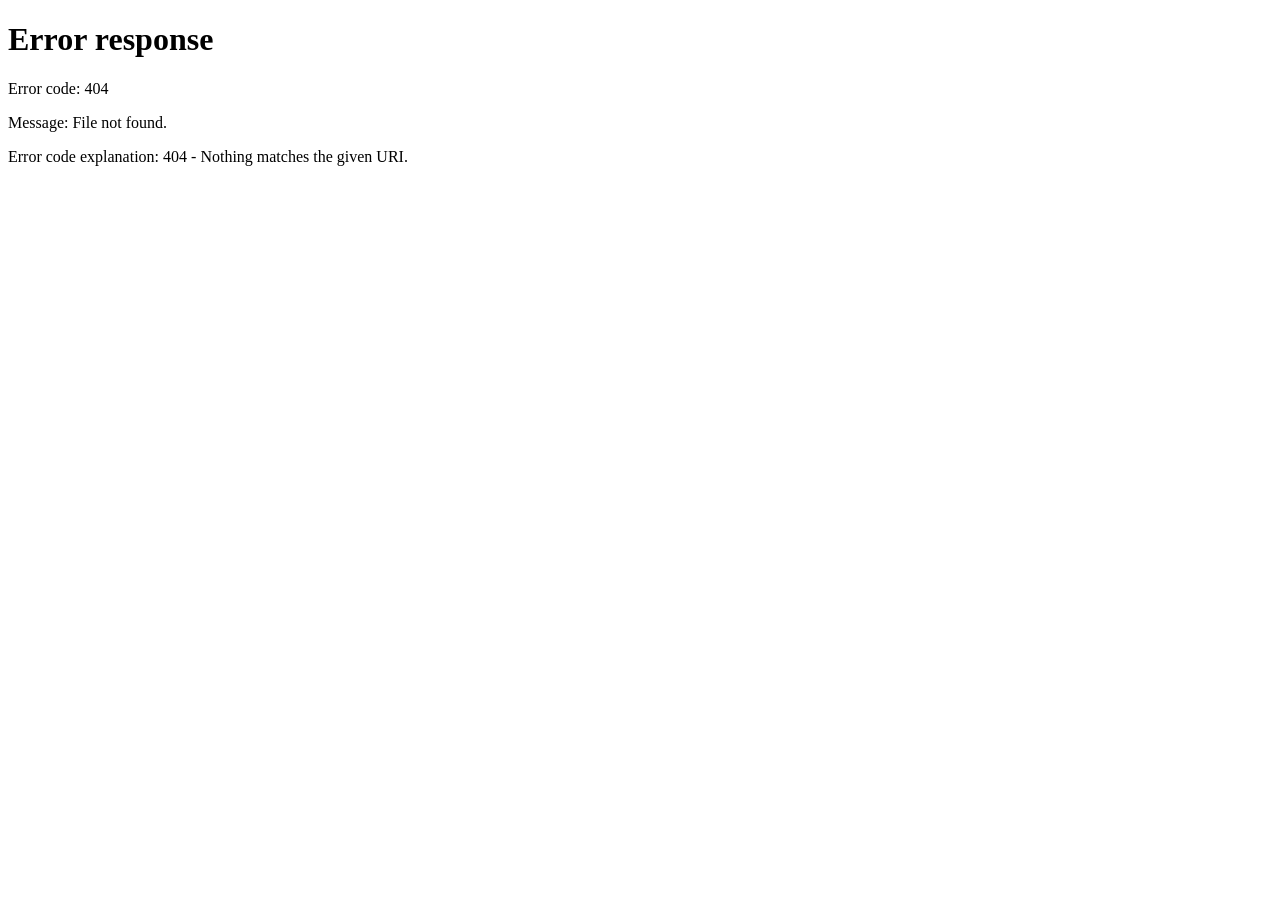
==== index.html @ e7620a19 "Add files via upload" ====
<!DOCTYPE html>
<html lang="en">
<head>
  <meta charset="UTF-8">
  <title>GymFit Gym</title>
  <!-- This page just sends visitors to the client website -->
  <meta http-equiv="refresh" content="0; url=client/index.html">
</head>
<body>
  <p>Opening GymFit Gym... <a href="client/index.html">Click here</a> if nothing happens.</p>
</body>
</html>
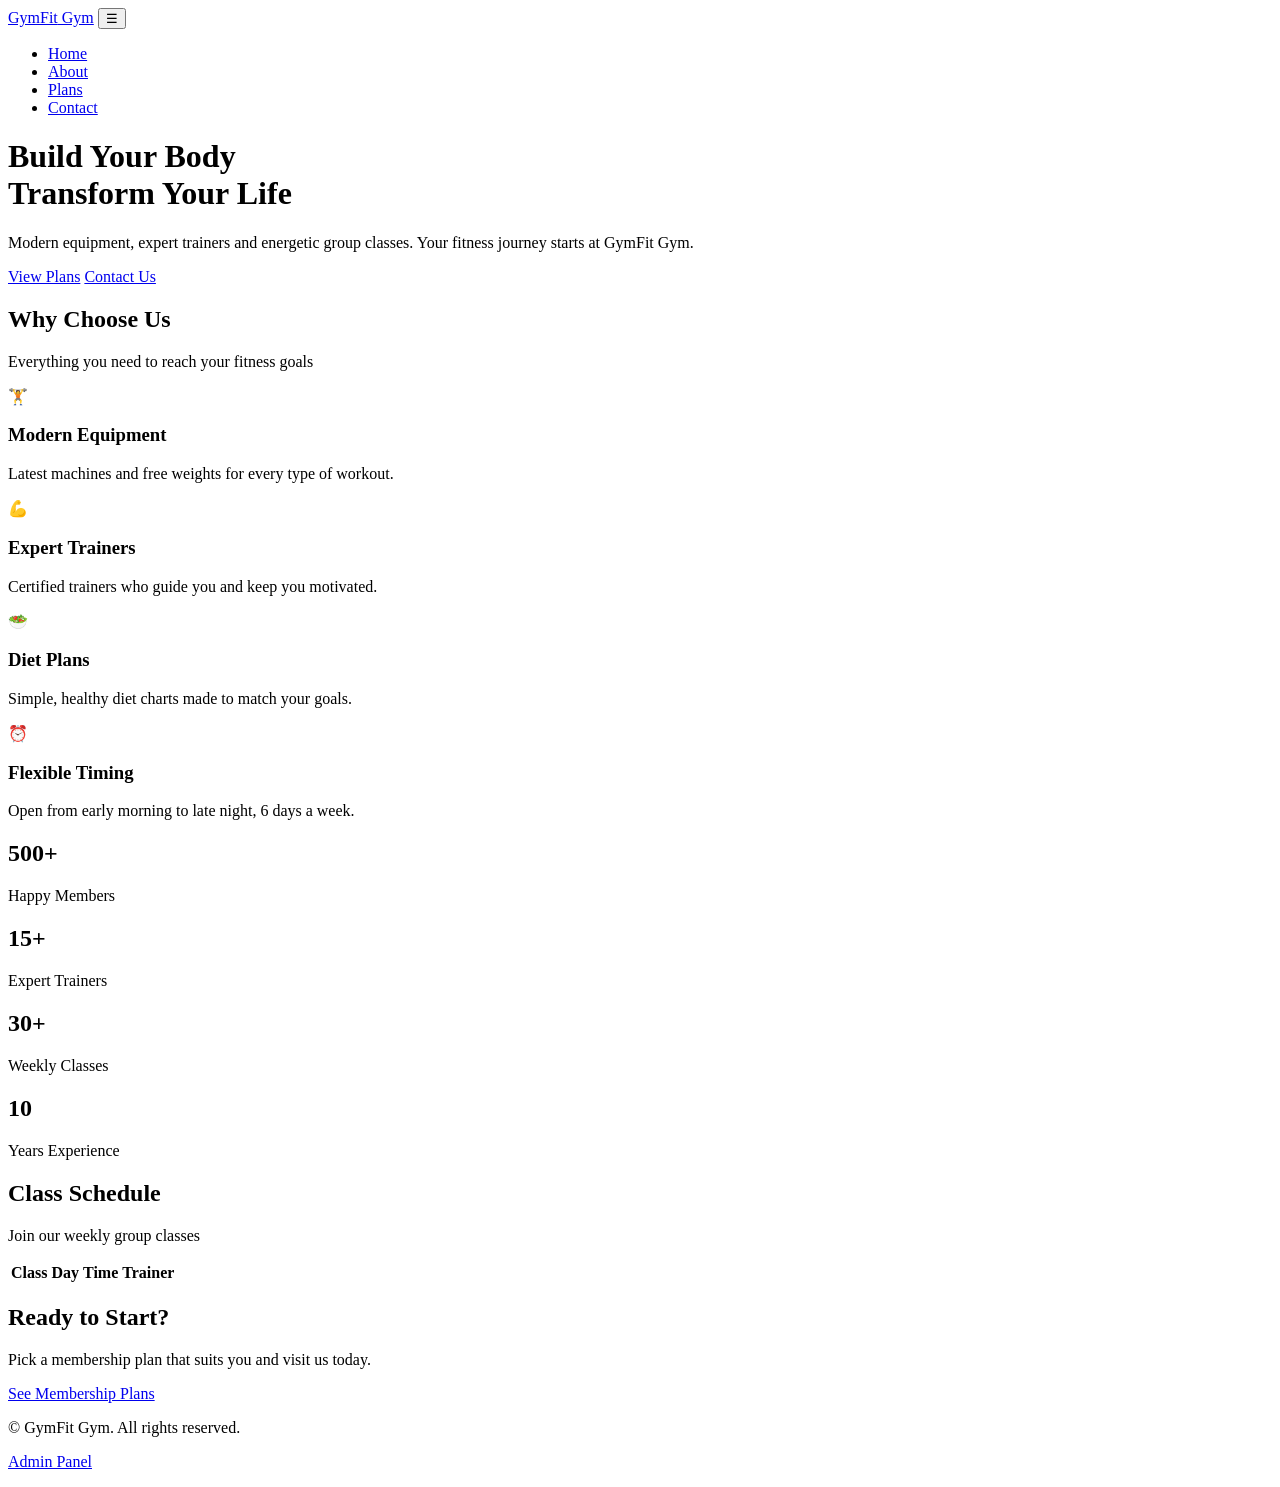
==== commit 71f91882: "Add files via upload" ====
--- a/index.html
+++ b/index.html
@@ -2,11 +2,113 @@
 <html lang="en">
 <head>
   <meta charset="UTF-8">
-  <title>GymFit Gym</title>
-  <!-- This page just sends visitors to the client website -->
-  <meta http-equiv="refresh" content="0; url=client/index.html">
+  <meta name="viewport" content="width=device-width, initial-scale=1.0">
+  <title>GymFit Gym - Home</title>
+  <link rel="stylesheet" href="css/style.css">
 </head>
 <body>
-  <p>Opening GymFit Gym... <a href="client/index.html">Click here</a> if nothing happens.</p>
+
+  <!-- ========== Header ========== -->
+  <header>
+    <div class="container navbar">
+      <a href="index.html" class="logo">Gym<span>Fit</span> Gym</a>
+      <button class="menu-btn" id="menuBtn">&#9776;</button>
+      <ul class="nav-links" id="navLinks">
+        <li><a href="index.html" class="active">Home</a></li>
+        <li><a href="about.html">About</a></li>
+        <li><a href="plans.html">Plans</a></li>
+        <li><a href="contact.html">Contact</a></li>
+      </ul>
+    </div>
+  </header>
+
+  <!-- ========== Hero ========== -->
+  <div class="hero">
+    <div class="container">
+      <h1>Build Your <span>Body</span><br>Transform Your <span>Life</span></h1>
+      <p>Modern equipment, expert trainers and energetic group classes. Your fitness journey starts at GymFit Gym.</p>
+      <a href="plans.html" class="btn">View Plans</a>
+      <a href="contact.html" class="btn btn-outline">Contact Us</a>
+    </div>
+  </div>
+
+  <!-- ========== Why choose us ========== -->
+  <section>
+    <div class="container">
+      <h2 class="section-title">Why <span>Choose Us</span></h2>
+      <p class="section-sub">Everything you need to reach your fitness goals</p>
+
+      <div class="grid">
+        <div class="card">
+          <div class="icon">🏋️</div>
+          <h3>Modern Equipment</h3>
+          <p>Latest machines and free weights for every type of workout.</p>
+        </div>
+        <div class="card">
+          <div class="icon">💪</div>
+          <h3>Expert Trainers</h3>
+          <p>Certified trainers who guide you and keep you motivated.</p>
+        </div>
+        <div class="card">
+          <div class="icon">🥗</div>
+          <h3>Diet Plans</h3>
+          <p>Simple, healthy diet charts made to match your goals.</p>
+        </div>
+        <div class="card">
+          <div class="icon">⏰</div>
+          <h3>Flexible Timing</h3>
+          <p>Open from early morning to late night, 6 days a week.</p>
+        </div>
+      </div>
+    </div>
+  </section>
+
+  <!-- ========== Stats ========== -->
+  <div class="stats">
+    <div class="container grid">
+      <div><h2>500+</h2><p>Happy Members</p></div>
+      <div><h2>15+</h2><p>Expert Trainers</p></div>
+      <div><h2>30+</h2><p>Weekly Classes</p></div>
+      <div><h2>10</h2><p>Years Experience</p></div>
+    </div>
+  </div>
+
+  <!-- ========== Class schedule (comes from admin) ========== -->
+  <section>
+    <div class="container">
+      <h2 class="section-title">Class <span>Schedule</span></h2>
+      <p class="section-sub">Join our weekly group classes</p>
+
+      <table>
+        <thead>
+          <tr>
+            <th>Class</th>
+            <th>Day</th>
+            <th>Time</th>
+            <th>Trainer</th>
+          </tr>
+        </thead>
+        <tbody id="classesList"></tbody>
+      </table>
+    </div>
+  </section>
+
+  <!-- ========== Call to action ========== -->
+  <section class="cta">
+    <div class="container">
+      <h2>Ready to Start?</h2>
+      <p>Pick a membership plan that suits you and visit us today.</p>
+      <a href="plans.html" class="btn">See Membership Plans</a>
+    </div>
+  </section>
+
+  <!-- ========== Footer ========== -->
+  <footer>
+    <p>&copy; <span id="year"></span> GymFit Gym. All rights reserved.</p>
+    <p><a href="../admin/index.html">Admin Panel</a></p>
+  </footer>
+
+  <script src="js/storage.js"></script>
+  <script src="js/main.js"></script>
 </body>
 </html>
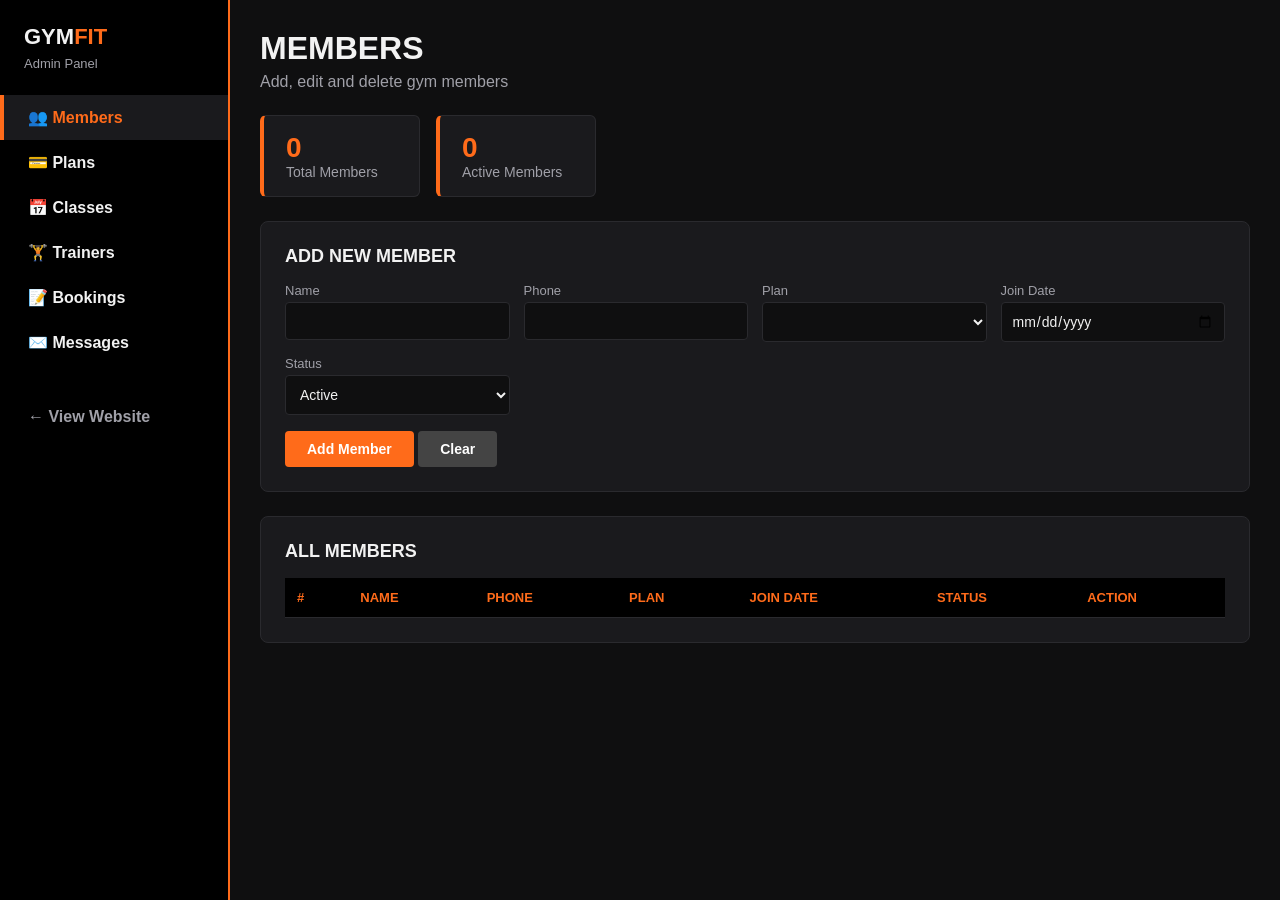
==== commit 0fb24289: "Add files via upload" ====
--- a/index.html
+++ b/index.html
@@ -3,112 +3,89 @@
 <head>
   <meta charset="UTF-8">
   <meta name="viewport" content="width=device-width, initial-scale=1.0">
-  <title>GymFit Gym - Home</title>
-  <link rel="stylesheet" href="css/style.css">
+  <title>Admin - Members</title>
+  <link rel="stylesheet" href="admin.css">
 </head>
 <body>
 
-  <!-- ========== Header ========== -->
-  <header>
-    <div class="container navbar">
-      <a href="index.html" class="logo">Gym<span>Fit</span> Gym</a>
-      <button class="menu-btn" id="menuBtn">&#9776;</button>
-      <ul class="nav-links" id="navLinks">
-        <li><a href="index.html" class="active">Home</a></li>
-        <li><a href="about.html">About</a></li>
-        <li><a href="plans.html">Plans</a></li>
-        <li><a href="contact.html">Contact</a></li>
-      </ul>
+  <!-- ========== Sidebar ========== -->
+  <div class="sidebar">
+    <div class="logo">Gym<span>Fit</span></div>
+    <div class="sub">Admin Panel</div>
+    <a href="index.html" class="active">👥 Members</a>
+    <a href="plans.html">💳 Plans</a>
+    <a href="classes.html">📅 Classes</a>
+    <a href="trainers.html">🏋️ Trainers</a>
+    <a href="bookings.html">📝 Bookings</a>
+    <a href="messages.html">✉️ Messages</a>
+    <a href="../client/index.html" class="site-link">← View Website</a>
+  </div>
+
+  <!-- ========== Main ========== -->
+  <div class="main">
+    <h1>Members</h1>
+    <p class="page-sub">Add, edit and delete gym members</p>
+
+    <div class="stat-row">
+      <div class="stat"><h2 id="totalMembers">0</h2><p>Total Members</p></div>
+      <div class="stat"><h2 id="activeMembers">0</h2><p>Active Members</p></div>
     </div>
-  </header>
 
-  <!-- ========== Hero ========== -->
-  <div class="hero">
-    <div class="container">
-      <h1>Build Your <span>Body</span><br>Transform Your <span>Life</span></h1>
-      <p>Modern equipment, expert trainers and energetic group classes. Your fitness journey starts at GymFit Gym.</p>
-      <a href="plans.html" class="btn">View Plans</a>
-      <a href="contact.html" class="btn btn-outline">Contact Us</a>
+    <!-- Add / Edit form -->
+    <div class="box">
+      <h2 id="formTitle">Add New Member</h2>
+      <form id="memberForm">
+        <div class="form-row">
+          <div>
+            <label>Name</label>
+            <input type="text" id="name" required>
+          </div>
+          <div>
+            <label>Phone</label>
+            <input type="tel" id="phone" required>
+          </div>
+          <div>
+            <label>Plan</label>
+            <select id="plan"></select>
+          </div>
+          <div>
+            <label>Join Date</label>
+            <input type="date" id="joinDate" required>
+          </div>
+          <div>
+            <label>Status</label>
+            <select id="status">
+              <option>Active</option>
+              <option>Expired</option>
+            </select>
+          </div>
+        </div>
+        <button type="submit" class="btn" id="saveBtn">Add Member</button>
+        <button type="button" class="btn btn-grey" onclick="cancelEdit()">Clear</button>
+      </form>
+    </div>
+
+    <!-- Members table -->
+    <div class="box">
+      <h2>All Members</h2>
+      <table>
+        <thead>
+          <tr>
+            <th>#</th>
+            <th>Name</th>
+            <th>Phone</th>
+            <th>Plan</th>
+            <th>Join Date</th>
+            <th>Status</th>
+            <th>Action</th>
+          </tr>
+        </thead>
+        <tbody id="tableBody"></tbody>
+      </table>
     </div>
   </div>
 
-  <!-- ========== Why choose us ========== -->
-  <section>
-    <div class="container">
-      <h2 class="section-title">Why <span>Choose Us</span></h2>
-      <p class="section-sub">Everything you need to reach your fitness goals</p>
-
-      <div class="grid">
-        <div class="card">
-          <div class="icon">🏋️</div>
-          <h3>Modern Equipment</h3>
-          <p>Latest machines and free weights for every type of workout.</p>
-        </div>
-        <div class="card">
-          <div class="icon">💪</div>
-          <h3>Expert Trainers</h3>
-          <p>Certified trainers who guide you and keep you motivated.</p>
-        </div>
-        <div class="card">
-          <div class="icon">🥗</div>
-          <h3>Diet Plans</h3>
-          <p>Simple, healthy diet charts made to match your goals.</p>
-        </div>
-        <div class="card">
-          <div class="icon">⏰</div>
-          <h3>Flexible Timing</h3>
-          <p>Open from early morning to late night, 6 days a week.</p>
-        </div>
-      </div>
-    </div>
-  </section>
-
-  <!-- ========== Stats ========== -->
-  <div class="stats">
-    <div class="container grid">
-      <div><h2>500+</h2><p>Happy Members</p></div>
-      <div><h2>15+</h2><p>Expert Trainers</p></div>
-      <div><h2>30+</h2><p>Weekly Classes</p></div>
-      <div><h2>10</h2><p>Years Experience</p></div>
-    </div>
-  </div>
-
-  <!-- ========== Class schedule (comes from admin) ========== -->
-  <section>
-    <div class="container">
-      <h2 class="section-title">Class <span>Schedule</span></h2>
-      <p class="section-sub">Join our weekly group classes</p>
-
-      <table>
-        <thead>
-          <tr>
-            <th>Class</th>
-            <th>Day</th>
-            <th>Time</th>
-            <th>Trainer</th>
-          </tr>
-        </thead>
-        <tbody id="classesList"></tbody>
-      </table>
-    </div>
-  </section>
-
-  <!-- ========== Call to action ========== -->
-  <section class="cta">
-    <div class="container">
-      <h2>Ready to Start?</h2>
-      <p>Pick a membership plan that suits you and visit us today.</p>
-      <a href="plans.html" class="btn">See Membership Plans</a>
-    </div>
-  </section>
-
-  <!-- ========== Footer ========== -->
-  <footer>
-    <p>&copy; <span id="year"></span> GymFit Gym. All rights reserved.</p>
-    <p><a href="../admin/index.html">Admin Panel</a></p>
-  </footer>
-
-  <script src="js/storage.js"></script>
-  <script src="js/main.js"></script>
+  <script src="../client/js/storage.js"></script>
+  <script src="js/members.js"></script>
 </body>
 </html>
--- a/admin.css
+++ b/admin.css
@@ -0,0 +1,297 @@
+/* =========================================================
+   GymFit Gym - admin.css (Admin panel)
+   ========================================================= */
+
+:root {
+  --bg: #0f0f10;
+  --card: #1a1a1d;
+  --border: #2a2a2e;
+  --accent: #ff6b1a;
+  --accent-dark: #e05500;
+  --text: #f2f2f2;
+  --muted: #a0a0a8;
+  --green: #2ecc71;
+  --red: #e74c3c;
+}
+
+* {
+  margin: 0;
+  padding: 0;
+  box-sizing: border-box;
+}
+
+body {
+  font-family: "Segoe UI", Arial, sans-serif;
+  background: var(--bg);
+  color: var(--text);
+  display: flex;
+  min-height: 100vh;
+}
+
+a {
+  color: inherit;
+  text-decoration: none;
+}
+
+/* ---------- Sidebar ---------- */
+.sidebar {
+  width: 230px;
+  background: #000;
+  border-right: 2px solid var(--accent);
+  padding: 24px 0;
+  flex-shrink: 0;
+}
+
+.sidebar .logo {
+  font-size: 22px;
+  font-weight: 900;
+  text-transform: uppercase;
+  padding: 0 24px 6px;
+}
+
+.sidebar .logo span {
+  color: var(--accent);
+}
+
+.sidebar .sub {
+  color: var(--muted);
+  font-size: 13px;
+  padding: 0 24px 24px;
+}
+
+.sidebar a {
+  display: block;
+  padding: 13px 24px;
+  font-weight: 600;
+  border-left: 4px solid transparent;
+}
+
+.sidebar a:hover,
+.sidebar a.active {
+  background: var(--card);
+  border-left-color: var(--accent);
+  color: var(--accent);
+}
+
+.sidebar .site-link {
+  margin-top: 30px;
+  color: var(--muted);
+}
+
+/* ---------- Main area ---------- */
+.main {
+  flex: 1;
+  padding: 30px;
+  overflow-x: auto;
+}
+
+.main h1 {
+  text-transform: uppercase;
+  margin-bottom: 6px;
+}
+
+.main .page-sub {
+  color: var(--muted);
+  margin-bottom: 24px;
+}
+
+/* ---------- Small stat boxes ---------- */
+.stat-row {
+  display: flex;
+  gap: 16px;
+  margin-bottom: 24px;
+  flex-wrap: wrap;
+}
+
+.stat {
+  background: var(--card);
+  border: 1px solid var(--border);
+  border-left: 4px solid var(--accent);
+  border-radius: 6px;
+  padding: 16px 22px;
+  min-width: 160px;
+}
+
+.stat h2 {
+  font-size: 28px;
+  color: var(--accent);
+}
+
+.stat p {
+  color: var(--muted);
+  font-size: 14px;
+}
+
+/* ---------- Box (form + table) ---------- */
+.box {
+  background: var(--card);
+  border: 1px solid var(--border);
+  border-radius: 8px;
+  padding: 24px;
+  margin-bottom: 24px;
+}
+
+.box h2 {
+  font-size: 18px;
+  margin-bottom: 16px;
+  text-transform: uppercase;
+}
+
+/* Form fields side by side */
+.form-row {
+  display: grid;
+  grid-template-columns: repeat(auto-fit, minmax(180px, 1fr));
+  gap: 14px;
+  margin-bottom: 16px;
+}
+
+label {
+  display: block;
+  font-size: 13px;
+  color: var(--muted);
+  margin-bottom: 4px;
+}
+
+input,
+select,
+textarea {
+  width: 100%;
+  padding: 10px;
+  background: var(--bg);
+  border: 1px solid var(--border);
+  border-radius: 4px;
+  color: var(--text);
+  font-size: 14px;
+  font-family: inherit;
+}
+
+input:focus,
+select:focus,
+textarea:focus {
+  outline: none;
+  border-color: var(--accent);
+}
+
+/* ---------- Buttons ---------- */
+.btn {
+  background: var(--accent);
+  color: #fff;
+  border: none;
+  padding: 10px 22px;
+  border-radius: 4px;
+  font-weight: 700;
+  cursor: pointer;
+  font-size: 14px;
+}
+
+.btn:hover {
+  background: var(--accent-dark);
+}
+
+.btn-grey {
+  background: #444;
+}
+
+.btn-small {
+  padding: 5px 12px;
+  font-size: 13px;
+  border: none;
+  border-radius: 4px;
+  cursor: pointer;
+  color: #fff;
+  margin-right: 4px;
+}
+
+.btn-edit {
+  background: #3498db;
+}
+
+.btn-delete {
+  background: var(--red);
+}
+
+.btn-done {
+  background: var(--green);
+}
+
+/* ---------- Table ---------- */
+table {
+  width: 100%;
+  border-collapse: collapse;
+}
+
+th,
+td {
+  padding: 12px;
+  text-align: left;
+  border-bottom: 1px solid var(--border);
+  font-size: 14px;
+}
+
+th {
+  background: #000;
+  color: var(--accent);
+  text-transform: uppercase;
+  font-size: 13px;
+}
+
+tr:hover td {
+  background: #222226;
+}
+
+/* ---------- Status badges ---------- */
+.badge {
+  padding: 3px 10px;
+  border-radius: 20px;
+  font-size: 12px;
+  font-weight: 700;
+}
+
+.badge-green {
+  background: rgba(46, 204, 113, 0.15);
+  color: var(--green);
+}
+
+.badge-red {
+  background: rgba(231, 76, 60, 0.15);
+  color: var(--red);
+}
+
+.badge-orange {
+  background: rgba(255, 107, 26, 0.15);
+  color: var(--accent);
+}
+
+.empty {
+  text-align: center;
+  color: var(--muted);
+  padding: 20px;
+}
+
+/* ---------- Mobile ---------- */
+@media (max-width: 768px) {
+  body {
+    flex-direction: column;
+  }
+
+  .sidebar {
+    width: 100%;
+    border-right: none;
+    border-bottom: 2px solid var(--accent);
+    padding: 16px 0 0;
+  }
+
+  .sidebar a {
+    display: inline-block;
+    padding: 10px 14px;
+    border-left: none;
+  }
+
+  .sidebar .site-link {
+    margin-top: 0;
+  }
+
+  .main {
+    padding: 20px 14px;
+  }
+}
